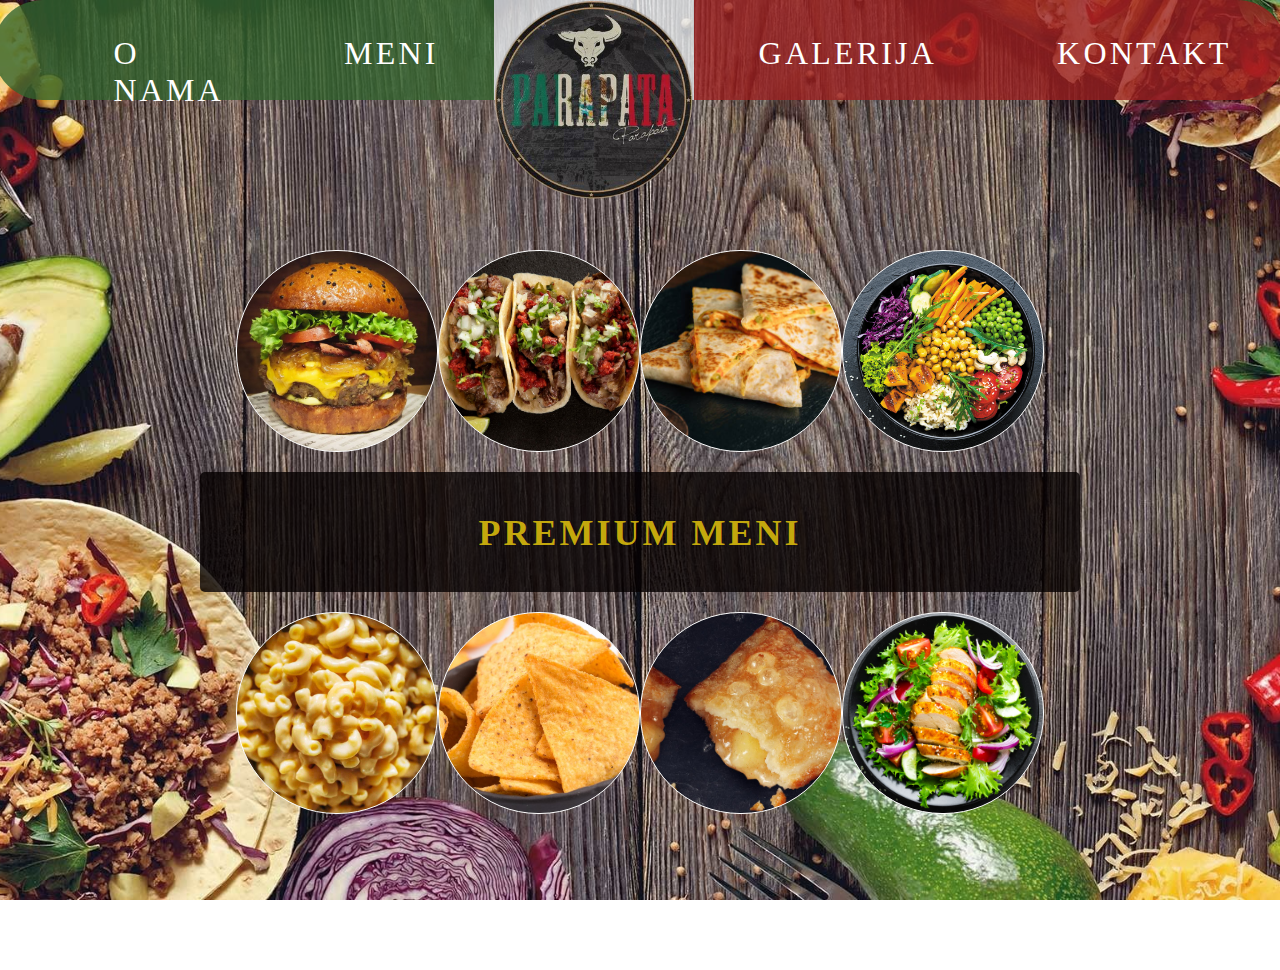
==== index.html @ 71f1048b "Mexican Food Website" ====
<!DOCTYPE html>
<html>
    <head>
        <meta charset="UTF-8">
        <meta name="viewport" content="width=device-width, initial-scale=1.0">
        <title>HOME PAGE</title>
        <link rel="stylesheet" href="src/style.css">
        <link rel="stylesheet" href="https://cdnjs.cloudflare.com/ajax/libs/font-awesome/4.7.0/css/font-awesome.min.css">
        <script src="https://ajax.googleapis.com/ajax/libs/jquery/3.6.0/jquery.min.js"></script>
    </head>
    <body>
        <div id="holder">
            <div id="small-nav">
                <!-- <button class="menu-button" id="menu-button">
                    <i class="fa fa-bars fa-2x"></i>
                </button> -->
                <div class="small-meni"><a href="meni.html"><h2>meni</h2></a></div>
                <div class="logo"><img src="src/images/logo.png" href="index.html"></div>
                <div class="small-kontakt"><a href="kontakt.html"><h2>kontakt</h2></a></div>
            </div>
            <nav id="nav">
                <ul class="left-side">
                    <li><a href="#o-nama-holder">o nama</a></li>
                    <li><a href="meni.html">meni</a></li>
                </ul>
                <div class="logo"><img src="src/images/logo.png" href="index.html"></div>
                <ul class="right-side">
                    <li><a href="#" title="galerija">galerija</a></li>
                    <li><a href="kontakt.html" title="kontakt">kontakt</a></li>
                </ul>
            </nav>
            <div id="content-holder">
                <div id="upper-box-holder">
                    <div class="upper-box first-up" title="BURGERS"> 
                        <div class="black-low-opacity">
                            <p><a href="meni.html#burgers-menu">burgers</a></p>
                        </div>
                    </div>
                    <div class="upper-box second-up" title="TACOS">
                        <div class="black-low-opacity">
                            <p><a href="meni.html#tacos-menu">TACOS</a></p>
                        </div>
                    </div>
                    <div class="upper-box third-up" title="QUESSADILLAS">
                        <div class="black-low-opacity">
                            <p><a href="meni.html#quessadillas-menu">QUESSA-
                                DILLAS</a></p>
                        </div>
                    </div>
                    <div class="upper-box fourth-up" title="VEGES">
                        <div class="black-low-opacity">
                            <p><a href="meni.html#veges">veges</a></p>
                        </div>
                    </div>
                </div>
                <div id="premium-menu">
                    <h2><a href="meni.html#premium">premium meni</a></h2>
                        <div id="premium-food-holder">
                            <div class="premiumFood"><a href="meni.html#premium"><h3>burrito del papa</h3></a></div>
                            <div class="premiumFood"><a href="meni.html#premium"><h3>parapata combo mix</h3></a></div>
                            <div class="premiumFood"><a href="meni.html#premium"><h3>pavo al cubano</h3></a></div>
                            <div class="premiumFood"><a href="meni.html#premium"><h3>jos...</h3></a></div>
                        </div>
                </div>
                    <div id="lower-box-holder">
                    <div class="lower-box first-down" title="MAC AND CHESSE">
                        <div class="black-low-opacity lower-part">
                            <p><a href="meni.html#mac-and-cheese-menu">Man And Chesse</a></p>
                        </div>
                    </div>
                    <div class="lower-box second-down" title="NACHOS">
                        <div class="black-low-opacity lower-part">
                            <p><a href="meni.html#nachos-menu">Nachos</a></p>
                        </div>
                    </div>
                    <div class="lower-box third-down" title="POSTERS">
                        <div class="black-low-opacity lower-part">
                            <p><a href="meni.html#posters-menu">posters</a></p>
                        </div>
                    </div>
                    <div class="lower-box fourth-down" title="ENSALADAS">
                        <div class="black-low-opacity lower-part">
                            <p><a href="meni.html#ensaladas-menu">ensaladas</a></p>
                        </div>
                    </div>
                </div>        
            </div>
        </div>
        
            
        

        <script src="src/script.js"></script>
    </body>
</html>
---- src/style.css ----
@import url('https://fonts.googleapis.com/css2?family=Dancing+Script&display=swap');
@import url('https://fonts.googleapis.com/css2?family=Dancing+Script&family=Smokum&display=swap'); /*kaubojski font*/
@import url('https://fonts.googleapis.com/css2?family=Dancing+Script&family=Roboto:wght@100&family=Smokum&display=swap');

*{
    margin: 0;
    padding: 0;
}

#holder{
    margin: auto;
    min-height: 970px;
    max-width: 1920px;
    background-image: url("images/cover.jpg");
    background-repeat: no-repeat;
    background-position: center top; 
    background-attachment: fixed;
    background-size:cover;
    /* padding-bottom: 8.1%; */
}
#small-nav{
    display: none;
}
#nav {
    width: 100%;
    height: 100px;
    position: relative;
    display: flex;
    justify-content: center;
    margin: 0 auto;
}
.logo{
    background-color: rgba(234, 237, 240, 0.794);
}

.logo img{
    height: 200px;
}
.left-side{
    display: flex;
    list-style-type: none;
    border-top-left-radius: 50px;
    border-bottom-left-radius: 50px;
    background-color: rgba(51, 100, 45, 0.794);
    padding-left:55px ;
}
.right-side{
    display: flex;
    list-style-type: none;
    border-top-right-radius: 50px;
    border-bottom-right-radius: 50px;
    background-color: rgba(155, 32, 32, 0.794);

}
ul li{
    margin:35px 55px 0px 65px;
    font-family: 'Smokum', cursive;
    text-transform: uppercase;
    font-size:xx-large ; 
}
ul li img{
    height: 200px;
    margin-top: -40px;
}
ul li a{
    color: white;
    text-decoration: none; 
    letter-spacing: 0.2rem;
}

/*----------------------COVER CONTENT------------------------------------------*/
#content-holder{
    margin: 0 auto;
    /* height: 550px; */
    /* padding-bottom: 8%; */
}
#upper-box-holder{
    /* width: 700px;
    color: white;
    word-spacing: 1em;
    border: 2px solid white;
    border-radius: 10px;
    margin:0 auto;
    margin-top: 150px;
    padding: 15px;
    font-family: 'Dancing Script', cursive;
    font-size:x-large ; */
    display: flex;
    justify-content: center;
    margin-top: 150px;
    position: relative;
}
#lower-box-holder{
    display: flex;
    justify-content: center;
}
/*--------------------upper box--------------------------*/
.upper-box, .lower-box{
    width:200px;
    height: 200px;
    border: 1px solid white ; 
    transition: width 0.5s, height 0.5s, linear 0.5s;
    border-radius: 100px;
    position: relative;
    
}
.upper-box:hover, .lower-box:hover{
    border-radius:0px;
}

.upper-box text:hover{
    border-radius:0px;
}

.upper-box img:hover, .lower-box img:hover{
    border-radius:0px;
}

.upper-box img{
    height: 100%;
    width: 100%;
    border-radius:100px;
    transition: width 0.5s, height 0.5s, linear 0.5s;
}
.first-up{
    background-image: url('images/burgers.jpg');
    background-size: cover;
}
.black-low-opacity{
    background-color: rgba(0, 0, 0, 0.644);
    height: 100%;
    color:rgb(255, 255, 255);
    border-radius:100px;
    text-align: center;
    transition: width 0.5s, height 0.5s, linear 0.5s;
    visibility: hidden;
}
.black-low-opacity:hover{
    border-radius:0px;
}
.black-low-opacity p{
    padding-top: 35%;
    font-family: 'Smokum', cursive;
    font-size: 42px;
    letter-spacing: 2px;
    text-transform: uppercase;
    text-align:center;
}
.black-low-opacity p a{
    text-decoration: none;
    color: azure;
}
.second-up{
    background-image: url('images/tacos.jpg');
 
}
.third-up{
    background-image: url('images/quessadillas.jpg');

}
.fourth-up{
    background-image: url('images/veges.jpg');

}
.first-up, .second-up, .third-up, .fourth-up{
    background-size: cover;
    background-position: center;
}

/*--------------------lower box--------------------------*/
.lower-box img{
    height: 100%;
    width: 100%;
    border-radius:100px;
    transition: width 0.5s, height 0.5s, linear 0.5s;
}
.first-down{
    background-image: url('images/macAndCheese.jpg');
}
.second-down{
    background-image: url('images/nachosOne.jpg');
}
.third-down{
    background-image: url('images/posters.jpg');
}
.fourth-down{
    background-image: url('images/ensaladas.jpg');
}
.first-down, .second-down, .third-down, .fourth-down{
    background-size: cover;
    background-position: center;
}


/*--------------------------CONTENT MENU TEXT------------------------*/


/*---------------------premium meni---------------------*/
#premium-menu{
    width:800px ;
    height:40px;
    padding: 40px;
    border-radius:5px ;
    text-align: center;
    margin: 0 auto;
    margin-top: 20px;
    margin-bottom: 20px;
    transition: width 1s, height 1s;
    position: relative;
    background-color: rgba(05, 0, 0, 0.8);
    color: rgba(221, 190, 13, 0.89);
    font-family: 'Smokum', cursive;
    letter-spacing: 3px;
    text-transform: uppercase;
    font-size: 150%;
}
#premium-menu:hover{
    width:1000px;
    height: 130px;
}
#premium-menu h2 a{
    text-decoration: none;
    color: rgba(221, 190, 13, 0.89);
}
#premium-food-holder{
    list-style-type: none;
    display: flex;
    padding-top:30px ;
    /* background-color: green; */
}
.premiumFood{
    display: none;
    width: 50%;
    height: 100px;
}
.premiumFood a{
    text-decoration: none; 
    color: gold;
}

/*--------------------------------ABOUT US / O NAMA------------------------*/

#location-map{
    width: 100%;
    height: 46.%;
    /* border: 1px solid white; */
    border-bottom-left-radius: 50px;
    border-bottom-right-radius: 50px;
    /* background-color: red; */
}
/*-------------------------------------------------------------MENI-----------------------------------------------------------------------------*/
#back-to-top{
    height: 80px;
    position: absolute;
    position: fixed;
    right: 0;
    bottom:0;
}
#back-to-top img{
    height: 100%;
}

#menu-holder{
    margin: auto;
    margin-top: 10%;
    width: 50%;
    /* background-image: linear-gradient(to right, rgba(19, 75, 19, 0.801),rgba(253, 197, 197, 0.801), rgba(189, 8, 8, 0.801)); */
    background-color: rgba(0, 0, 0, 0.65);
    color:azure ;
    padding-bottom: 3%;
}
#burgers-menu{
    margin-top: 15%;
    justify-content: center;
    
}

#burgers-menu h2,#burgers-menu h2,#quessadillas-menu h2,
#veges h2,#nachos-menu h2, #mac-and-cheese-menu h2,
#tacos-menu h2,#posters-menu h2, #ensaladas-menu h2{
    text-align: center;
    padding-top: 3%;
    text-transform: uppercase;
    font-style: normal;
    font-family: Arial, Helvetica, sans-serif;
    font-size: xx-large;
}
#burgers-menu ul,#burgers-menu ul,#quessadillas-menu ul,#veges ul,
#nachos-menu ul, #mac-and-cheese-menu ul,#tacos-menu ul, #posters-menu ul, #ensaladas-menu ul{
    list-style-type: decimal;
    letter-spacing: 1px;
}
#burgers-menu p,#quessadillas-menu p,#veges p,#nachos-menu p,
#mac-and-cheese-menu p,#tacos-menu p, #posters-menu p, #ensaladas-menu p{
    font-family: Arial, Helvetica, sans-serif;
    font-size: medium;
    font-style: italic;
}
#mac-and-cheese-menu span,#nachos-menu span,#burgers-menu span,
#quessadillas-menu span, #veges span, #tacos-menu span,
 #premium span, #posters-menu span, #ensaladas-menu span{
    float: right;
}

#premium h2{
    padding-top:20px ;
    text-align: center;
    list-style-type:decimal;
    letter-spacing: 1px;
    font-style:normal;
    font-size: 2rem;
    color: rgba(235, 200, 1, 0.993);
}
#premium ul{
    list-style-type: decimal;
}
#premium ul li{
    color: rgba(235, 200, 1, 0.993);
}
#premium p{
    color: azure;
    font-family: Arial, Helvetica, sans-serif;
    font-size: medium;
    font-style: italic;
}
/*--------------------------------------KONTAKT--------------------------------------*/

#kontakt-holder{
    width: 100%;
    /* height: 740px; */
    /* background-color: aqua; */
    display: flex;
    margin-top: 150px;
    justify-content: center;
}
.kontakt-form{
    border-radius: 20px;
    background-color: rgba(10, 10, 10, 0.739);
    color: #fff;
    width: 600px;
    /* height: 600px; */
    letter-spacing: 2px;
    text-align: center;
}
.kontakt-form ul{
    list-style-type: none;
}
.kontakt-form ul li{
    text-decoration: none;
}
#ul-kontakt-form li:nth-child(3) a:hover {
    color: rgb(194, 194, 43);
}
#ul-kontakt-form li:nth-child(4) a:hover {
    color: rgb(35, 184, 230);
}
#ul-kontakt-form li:nth-child(5) a:hover {
    color: rgb(35, 95, 190);
}
#ul-kontakt-form li:nth-child(6) a:hover {
    color: rgb(127, 27, 158);
}
#ul-kontakt-form li:nth-child(7) a:hover {
    color: rgb(35, 184, 230);
}
/*------------------------------------------MAIN MANU ON PHONE / RESPONSIVE----------------------------------*/

@media only screen and (max-width: 1135px){
    #holder{
        padding-bottom: 10%;
        height: auto;
    }
    #nav{
        margin-left: 40px;
    }
    #nav ul li{
        font-size: 30px;
        margin: 30px 23px 0px 23px;;
    }
    .left-side{
        padding-left:0px ;
    }
    #premium-menu:hover{
        width:800px;
        height: 130px;
    }
    #menu-holder{
        margin-top: 15%;
        padding-bottom: 15%;
    }
}
@media only screen and (max-width: 768px) {
    /* For mobile devices: */
    #holder{
        margin: 0;
        height:auto;
        /* padding-bottom: 5%; */
        /* padding-bottom: 5%; */
        /* background-image: url('images/cover.jpg'); */
        /* background-repeat: no-repeat;
        background-position: center top; 
        background-attachment: fixed; */
        
    }
    #small-nav{
        display: flex;
        width: 100%;
        height: 100px;
        justify-content: center;
        position: relative;
        background-color: rgba(0, 0, 0, 0.657);
    }
    .small-meni{
        position:absolute;
        left: 0;
        margin-top: 30px;
        margin-left: 14%;
        font-family: 'Smokum';
        font-size:large;
        letter-spacing: 3px;
    }
    .small-meni a{
        text-decoration: none;
        color: aliceblue;
        text-transform: uppercase;
    }
    .small-kontakt{
        position:absolute;
        right: 0;
        color: bisque;
        margin-top: 30px;
        margin-right: 5%;
        font-family: 'Smokum';
        font-size:large;
        letter-spacing: 3px;
    }
    .small-kontakt a{
        text-decoration: none;
        color: aliceblue;
        text-transform: uppercase;
    }
    /* .menu-button{
        margin-top: 50px;
        border: 0;
        color: white;
        background-color: transparent;
        width: 50px;
        height: 50px;
        float: left;
        position: absolute;
        left: 0;
    } */
    /*-----------------------upper box-------------------*/
    #content-holder{
        /* background-color: blue; */
        margin: auto;
        padding: 0;
        height: auto;
        text-align: center;
    }
    #upper-box-holder{
        display: inline-grid;
        grid-template-columns: auto auto;
        margin-top: 120px;
        width: 100%;
    }
    .upper-box{
        margin: auto;
        width: 200px;
        margin-left: 0px;
        margin-bottom: 20px;
    }
    .first-up{
        float: left;
    }
    .second-up{
        float: right;
    }
    /*--------------------------lower box----------------*/
    #lower-box-holder{
        display: inline-grid;
        grid-template-columns: auto auto;
        margin-top:20px;
        width: 100%;
    }
    .lower-box{
        margin: auto;
        width: 200px;
        margin-left: 0px;
        margin-bottom: 10px;
    }
    /*-------------------PREMIUM MENU----------------------*/
    #premium-menu{
        width: 100%;
        transition:none;
        text-align: center;
        margin:0;
        padding: 40px 0px;
    }
    #premium-menu:hover{
        width:100%;
        height: 40px;
        text-align: center;
        border-radius: none;
    }
    #premium-food-holder{
        display: none;
    }

    /*-------------------------------------------------*/
    #back-to-top{
        height: 35px;;
    }
    
    .logo img{
        height: 150px; 
    }
    .logo{
        background-color: transparent;
    }
    #nav{
        width: 100%;
        background-color:white;
        margin: auto;
        padding: 0px;
        display: none;
    }
    #nav ul{
        display: none;
    }
    /*---------------------MENU-----------------------*/
    #menu-holder{
        margin: auto;
        width: 100%;
        /* background-image: linear-gradient(to right, rgba(26, 83, 26, 0.801), rgba(189, 8, 8, 0.801)); */
        /* background-image: url('images/logo.png'); */
        /* background-color: black; */
        background-image: url('images/menu-picture.png');
        background-size:cover;
        color:white;
        padding-top: 1px;
        background-repeat: no-repeat;
        background-position: center top; 
        background-attachment: fixed;
    }
    #burgers-menu p,#quessadillas-menu p,#veges p,#nachos-menu p, #mac-and-cheese-menu p,#tacos-menu p{
        font-family: Arial, Helvetica, sans-serif;
        font-size: small;
        font-style: italic;
        font-weight: bolder;
        color:white;
        
    }
    #burgers-menu ul li,#burgers-menu ul li,#quessadillas-menu ul li,#veges ul li,#nachos-menu ul li, #mac-and-cheese-menu ul li,#tacos-menu ul li{
        letter-spacing: 3px;
    }
    #premium p{
        color: azure;
        font-family: Arial, Helvetica, sans-serif;
        font-size: small;
        font-style: italic;
    }
    #premium ul li{
        color: rgb(248, 248, 58);
        letter-spacing: 2px;
    }
  }
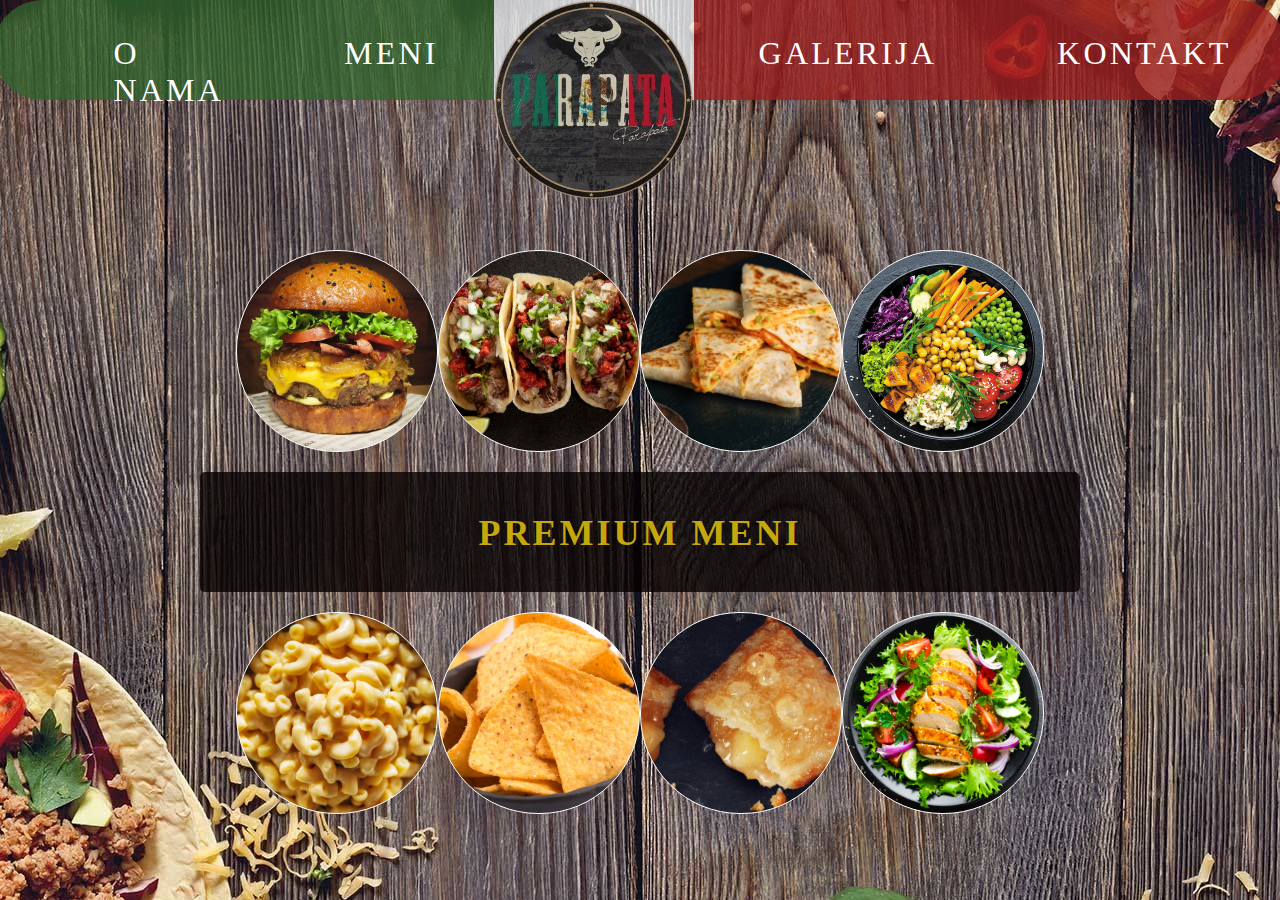
==== commit 872c6853: "fixed responsive and background" ====
--- a/index.html
+++ b/index.html
@@ -9,7 +9,7 @@
         <script src="https://ajax.googleapis.com/ajax/libs/jquery/3.6.0/jquery.min.js"></script>
     </head>
     <body>
-        <div id="holder">
+        <div class="holderClass" id="holder">
             <div id="small-nav">
                 <!-- <button class="menu-button" id="menu-button">
                     <i class="fa fa-bars fa-2x"></i>
--- a/src/style.css
+++ b/src/style.css
@@ -9,20 +9,22 @@
 
 #holder{
     margin: auto;
-    min-height: 970px;
     max-width: 1920px;
     background-image: url("images/cover.jpg");
     background-repeat: no-repeat;
     background-position: center top; 
     background-attachment: fixed;
-    background-size:cover;
+    background-size:auto;
     /* padding-bottom: 8.1%; */
+}
+.holderClass{
+    height: 100vh;
 }
 #small-nav{
     display: none;
 }
 #nav {
-    width: 100%;
+    /* width: 100%; */
     height: 100px;
     position: relative;
     display: flex;
@@ -366,12 +368,8 @@
 /*------------------------------------------MAIN MANU ON PHONE / RESPONSIVE----------------------------------*/
 
 @media only screen and (max-width: 1135px){
-    #holder{
-        padding-bottom: 10%;
-        height: auto;
-    }
     #nav{
-        margin-left: 40px;
+        margin-left: 75px;
     }
     #nav ul li{
         font-size: 30px;
@@ -387,6 +385,9 @@
     #menu-holder{
         margin-top: 15%;
         padding-bottom: 15%;
+    }
+    #lower-box-holder{
+        margin-bottom: 30px;
     }
 }
 @media only screen and (max-width: 768px) {
@@ -414,7 +415,7 @@
         position:absolute;
         left: 0;
         margin-top: 30px;
-        margin-left: 14%;
+        margin-left: 6%;
         font-family: 'Smokum';
         font-size:large;
         letter-spacing: 3px;
@@ -429,7 +430,7 @@
         right: 0;
         color: bisque;
         margin-top: 30px;
-        margin-right: 5%;
+        margin-right: 1%;
         font-family: 'Smokum';
         font-size:large;
         letter-spacing: 3px;
@@ -466,7 +467,6 @@
     }
     .upper-box{
         margin: auto;
-        width: 200px;
         margin-left: 0px;
         margin-bottom: 20px;
     }
@@ -475,6 +475,10 @@
     }
     .second-up{
         float: right;
+    }
+    .upper-box, .lower-box{
+        height: 150px;
+        width: 150px;
     }
     /*--------------------------lower box----------------*/
     #lower-box-holder{
@@ -485,7 +489,6 @@
     }
     .lower-box{
         margin: auto;
-        width: 200px;
         margin-left: 0px;
         margin-bottom: 10px;
     }
